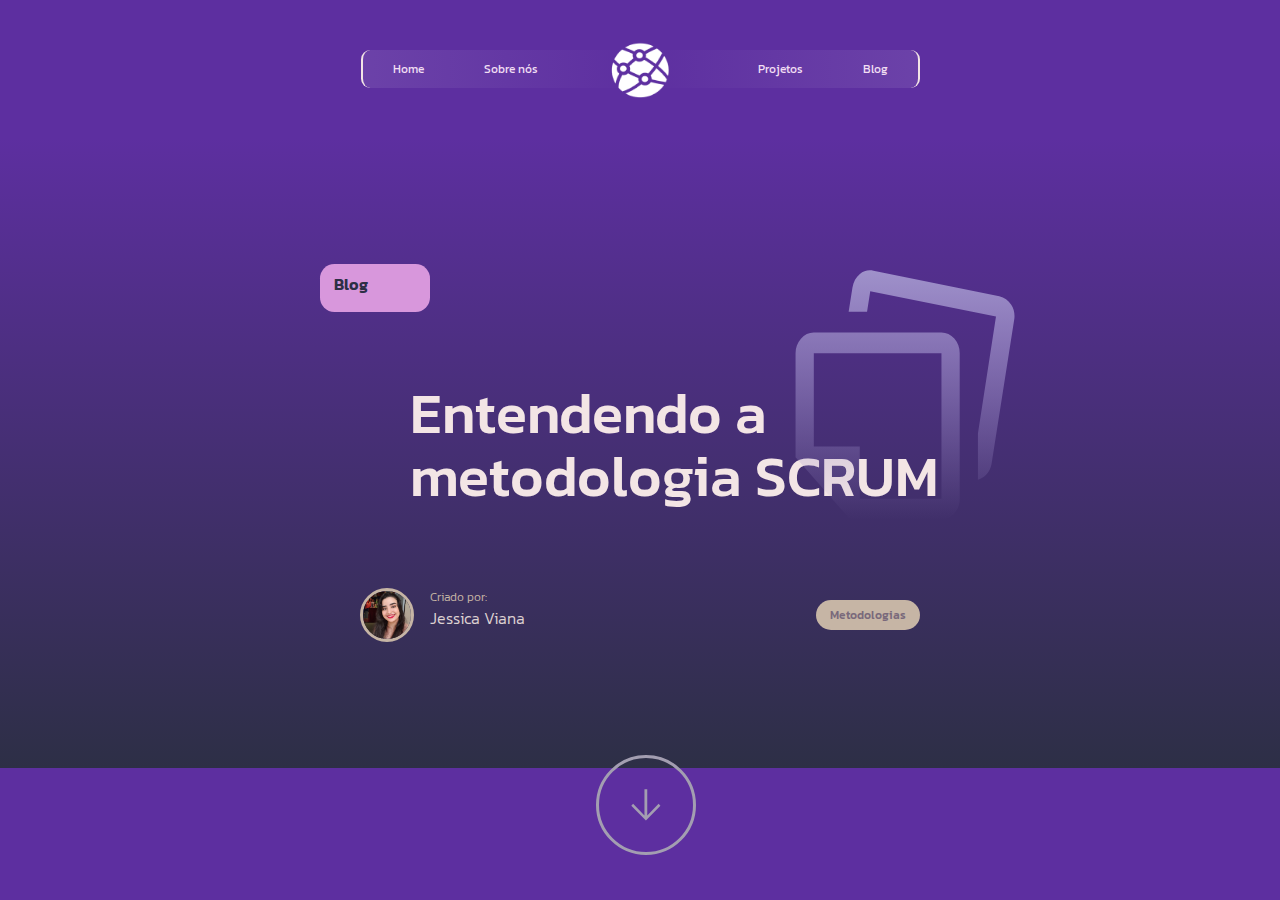
==== page.html @ 8d99eeff "feat: blog header" ====
<!DOCTYPE html>
<html>

<head>
    <meta charset="utf-8">
    <meta http-equiv="X-UA-Compatible" content="IE=edge">
    <title></title>
    <meta name="description" content="">
    <meta name="viewport" content="width=device-width, initial-scale=1">
    <link rel="stylesheet" href="css/page.css">
    <link rel="preconnect" href="https://fonts.googleapis.com">
    <link rel="preconnect" href="https://fonts.gstatic.com" crossorigin>
    <link
        href="https://fonts.googleapis.com/css2?family=Kanit:ital,wght@0,100;0,200;0,300;0,400;0,500;0,600;0,700;0,800;0,900;1,100;1,200;1,300;1,400;1,500;1,600;1,700;1,800;1,900&family=Space+Grotesk:wght@300..700&display=swap"
        rel="stylesheet">
    <link href="https://fonts.googleapis.com/icon?family=Material+Icons" rel="stylesheet">


</head>


<body>
    <nav id="navbar">
        <a href="" class="logo--overlay"><img src=".././assets/img/logo-lawd.png" alt="Logo da LAWD"></a>
        <a href="">Home</a>
        <a href="">Sobre nós</a>
        <div class="space-1"></div>
        <a href="">Projetos</a>
        <a href="">Blog</a>
    </nav>
    <header>
        <section id="heading">
            <div id="heading__category">
                Blog
            </div>

            <div id="heading__top">
                <img class="icon--overlay" src=".././assets/svg/note-stack.svg">
                <h1 class="heading__title">
                    Entendendo a metodologia SCRUM
                </h1>
            </div>


            <div id="heading__bottom">

                <div class="heading__creator">

                    <img src=".././assets/img/jessica-photo.png" alt="Foto de Jessica">
                    <div class="heading__creator__info">
                        <h6>Criado por:</h6>

                        <h5>Jessica Viana</h5>
                    </div>
                </div>

                <div class="tag">
                    Metodologias
                </div>
                <div class="arrow__circle">
                    <img class="arrow__icon" src=".././assets/svg/arrow-down.svg">
                </div>
            </div>
        </section>
    </header>
    <script src="" async defer></script>
</body>

</html>
---- css/page.css ----
:root {

    /* main colors */
    --color-primary: #5D2FA0;
    --color-secondary: #C6B5A5;
    --color-on-secondary: #79697B;
    --color-accent: #D897DC;
    --main-bg-color: #2D2F46;
    --white: #F1DEF3;

    /* typography */
    --font-primary: "Kanit", sans-serif;
    --color-text: #F3E5E5;
    --color-links: var(--white);

    /* type scale */
    --text-xss: 1.2rem;
    --text-xs: 1.6rem;
    --text-sm: 2.0rem;
    --text-md: 2.4rem;
    --text-lg: 4.0rem;
    --text-xl: 5.7rem;

}

* {
    font-size: 62.5%;
    padding: 0;
    margin: 0;
    vertical-align: baseline;
    list-style: none;
    border: 0
}


body {
    background-color: var(--color-primary);
    font-size: var(--text-base-size);
    font-family: var(--font-primary);
    color: var(--color-text);
}

.space-1 {
    padding: 0 6rem;

}

#navbar {
    background: linear-gradient(90deg, rgba(235, 230, 243, 0.1) 0%, var(--color-primary) 50%, rgba(235, 230, 243, 0.1) 100%);
    position: fixed;
    transition: top 0.3s;
    margin: 5rem auto;
    display: flex;
    justify-content: space-around;
    border-radius: 1.5em;
    border-width: 0 0.2rem;
    border-style: solid;
    border-color: color-mod(var(--white) alpha(10%));
    position: relative;
    max-width: 55.5rem;
}

#navbar a {
    color: var(--color-links);
    text-align: center;
    padding: 1rem;
    text-decoration: none;
    font-weight: 400;
    font-size: var(--text-xss);
}

#navbar img {
    height: 80%;
}

a:hover {
    color: var(--color-primary);
    background-color: #ddd;
}

.logo--overlay {
    position: absolute;
    top: 70%;
    left: 50%;
    transform: translate(-50%, -50%);
    width: 7.5rem;
    height: 7.0rem;
}


header {
    background: linear-gradient(var(--color-primary),
            var(--main-bg-color));
    display: flex;
    height: 70vh;
    justify-content: center;
    align-items: center;
}



#heading {
    display: flex;
    flex-direction: column;
    max-width: 50vw;
}

#heading__category {
    justify-content: start;
    font-weight: 600;
    font-size: var(--text-xs);
    padding: 0.5em 1em 1em 0.9em;
    width: 8rem;
    background-color: var(--color-accent);
    border-radius: 0.9em;
    color: var(--main-bg-color);
    display: flex;

}


#heading__top {
    align-items: center;
    position: relative;
    margin: 7rem 0 8.1rem 9rem;
}

.heading__title {
    line-height: 1.1;
    font-weight: 500;
    font-size: var(--text-xl);


}

.icon--overlay {
    position: absolute;
    bottom: -10%;
    left: 70%;
    right: 0%;
    height: 25rem;
}

#heading__bottom {

    display: flex;
    justify-content: space-between;
    align-items: center;
    margin: 0 4rem;
}

.tag {
    display: flex;
    align-items: center;
    background-color: var(--color-secondary);
    padding: 0 1.4rem;
    height: 3rem;
    border-radius: 2rem;
    font-weight: 500;
    font-size: var(--text-xss);
    color: var(--color-on-secondary);
}

.heading__creator {
    display: flex;
    width: 22rem;
}

.heading__creator img {
    height: 5.4rem;
    box-sizing: border-box;
    border: 0.3rem solid var(--color-secondary);
    border-radius: 10rem;
}

.heading__creator__info {
    margin-left: 1.6rem;
}

.heading__creator__info h6 {
    font-weight: 300;
    font-size: var(--text-xss);
    color: var(--color-secondary);
}

.heading__creator__info h5 {
    font-weight: 300;
    font-size: var(--text-xs);
    color: #DDD1D1;
}

.arrow__circle {
    height: 10rem;
    width: 10rem;
    box-sizing: border-box;
    border: 0.3rem solid #A39EB1;
    /* padronizar token */
    border-radius: 10rem;
    position: absolute;
    bottom: 5vh;
    left: 46.55%;
    display: flex;
    justify-content: center;
    align-items: center;
}


.arrow__icon {
    width: 30px;
    animation: animation-arrow 1s ease-in-out alternate infinite;
}

@keyframes animation-arrow {
    to {
        transform: translateY(1rem);
    }

}
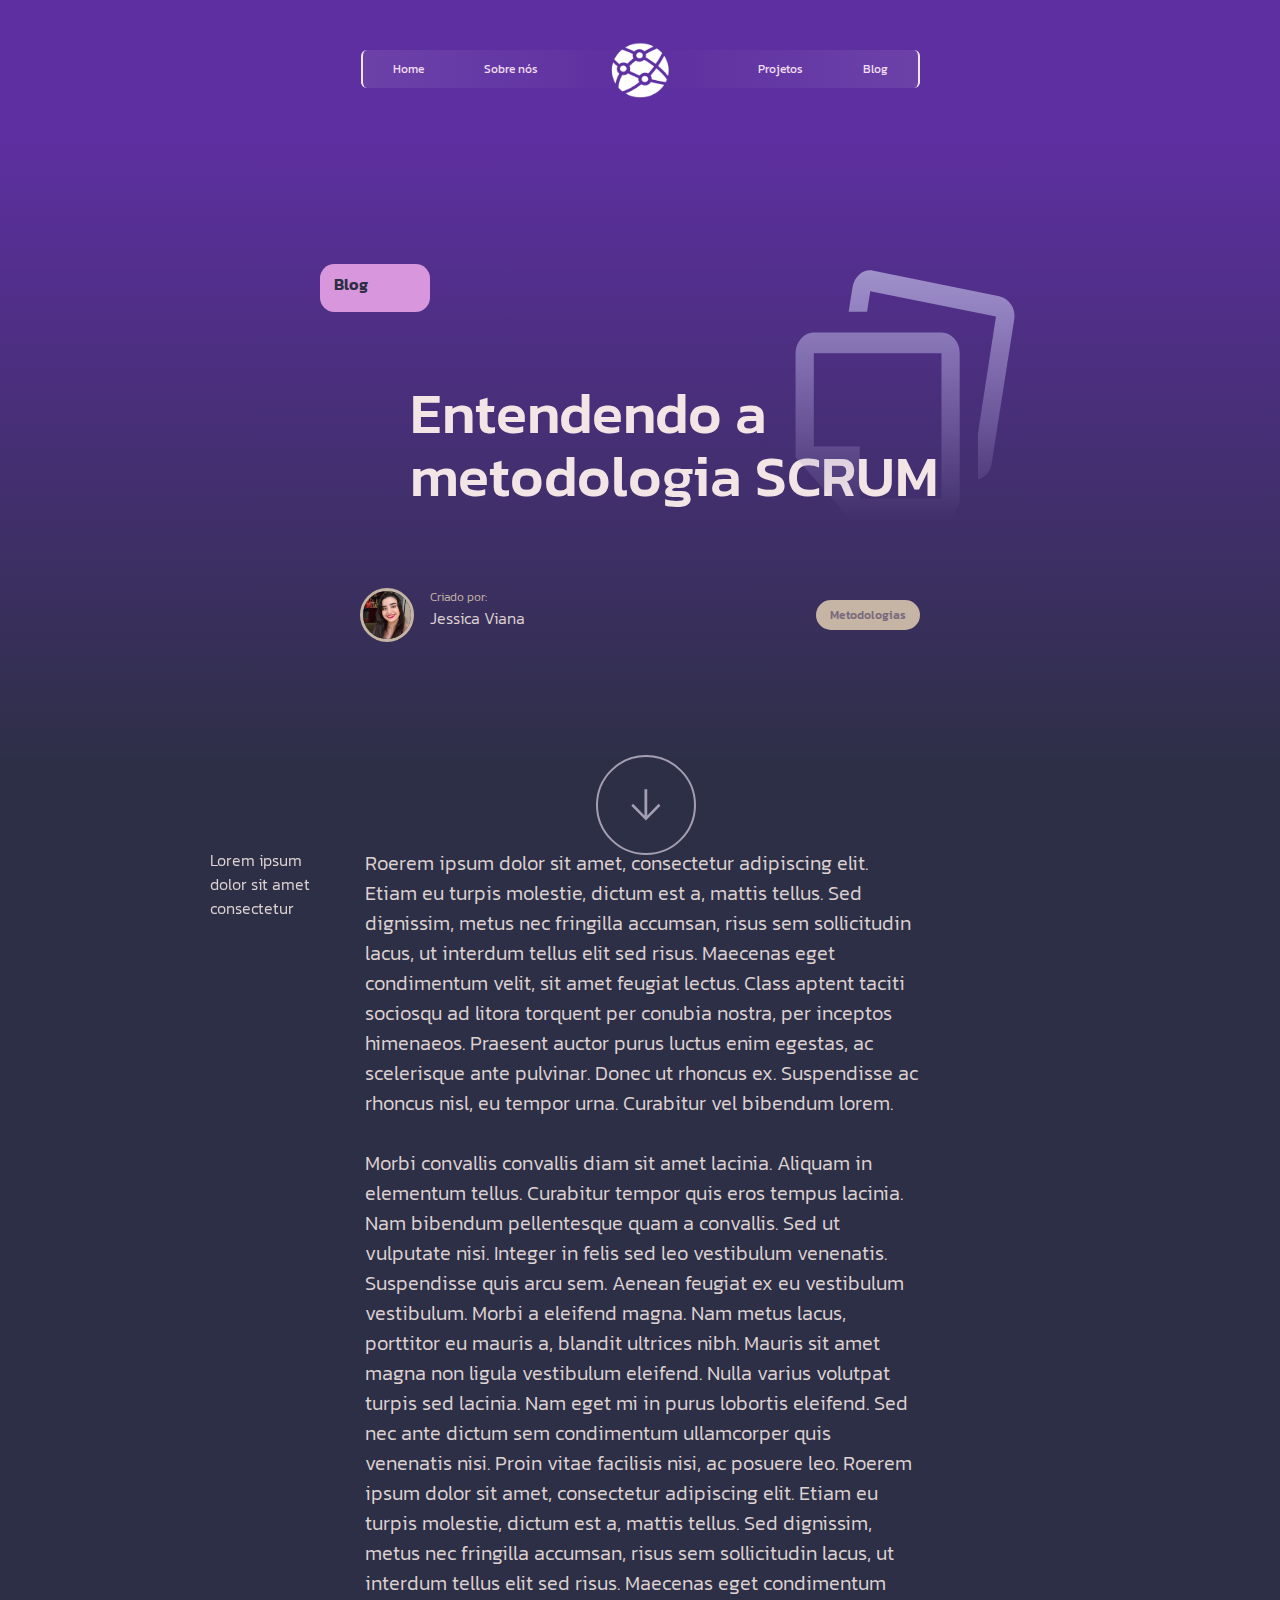
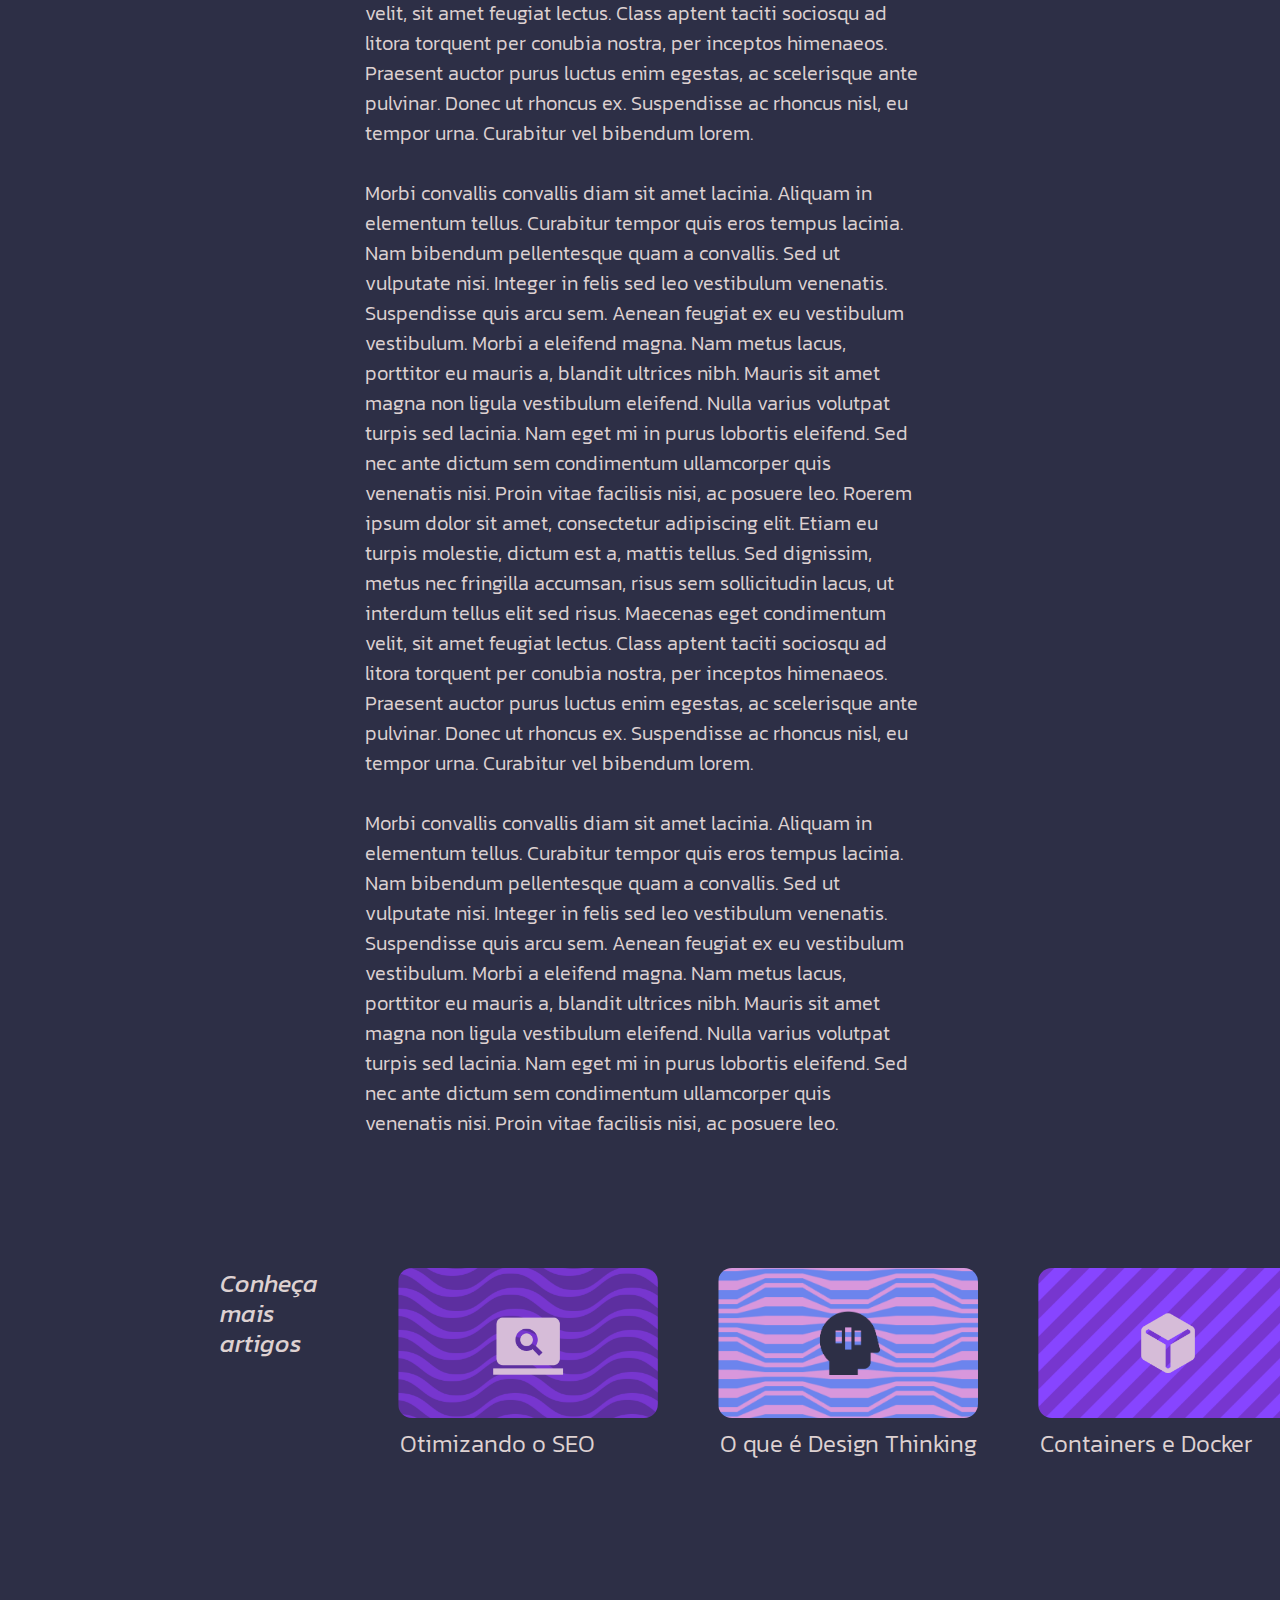
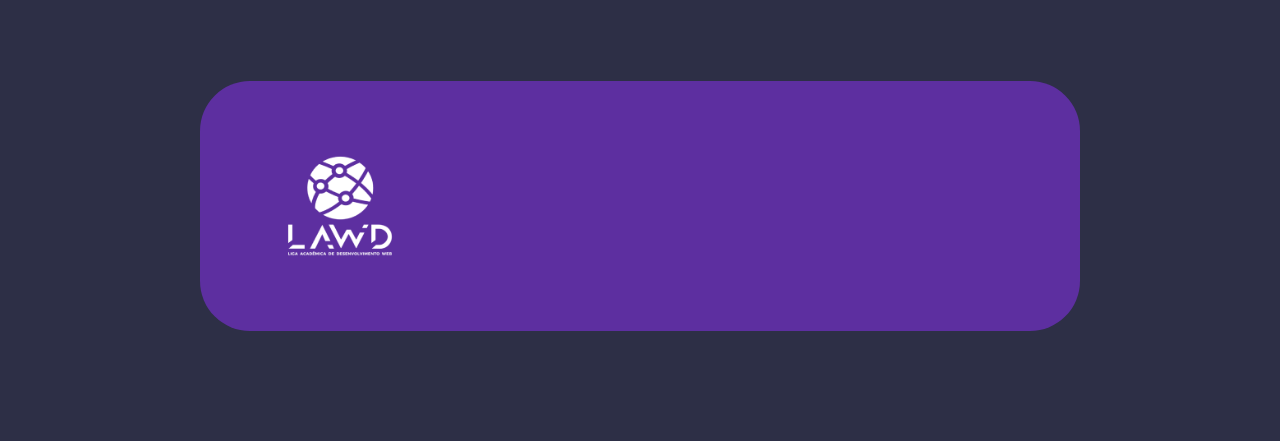
==== commit 02a3941f: "feat: main section, more article section and footer started" ====
--- a/page.html
+++ b/page.html
@@ -63,7 +63,91 @@
             </div>
         </section>
     </header>
-    <script src="" async defer></script>
+    <main class="content">
+        <aside>
+            Lorem ipsum dolor sit amet consectetur
+        </aside>
+        <article>
+            Roerem ipsum dolor sit amet, consectetur adipiscing elit. Etiam eu turpis molestie, dictum est a, mattis
+            tellus. Sed dignissim, metus nec fringilla accumsan, risus sem sollicitudin lacus, ut interdum tellus elit
+            sed risus. Maecenas eget condimentum velit, sit amet feugiat lectus. Class aptent taciti sociosqu ad litora
+            torquent per conubia nostra, per inceptos himenaeos. Praesent auctor purus luctus enim egestas, ac
+            scelerisque ante pulvinar. Donec ut rhoncus ex. Suspendisse ac rhoncus nisl, eu tempor urna. Curabitur vel
+            bibendum lorem.
+            <br>
+            <br>
+            Morbi convallis convallis diam sit amet lacinia. Aliquam in elementum tellus.
+            Curabitur tempor quis eros tempus lacinia. Nam bibendum pellentesque quam a convallis. Sed ut vulputate
+            nisi. Integer in felis sed leo vestibulum venenatis. Suspendisse quis arcu sem. Aenean feugiat ex eu
+            vestibulum vestibulum. Morbi a eleifend magna. Nam metus lacus, porttitor eu mauris a, blandit ultrices
+            nibh. Mauris sit amet magna non ligula vestibulum eleifend. Nulla varius volutpat turpis sed lacinia. Nam
+            eget mi in purus lobortis eleifend. Sed nec ante dictum sem condimentum ullamcorper quis venenatis nisi.
+            Proin vitae facilisis nisi, ac posuere leo.
+            Roerem ipsum dolor sit amet, consectetur adipiscing elit. Etiam eu turpis molestie, dictum est a, mattis
+            tellus. Sed dignissim, metus nec fringilla accumsan, risus sem sollicitudin lacus, ut interdum tellus elit
+            sed risus. Maecenas eget condimentum velit, sit amet feugiat lectus. Class aptent taciti sociosqu ad litora
+            torquent per conubia nostra, per inceptos himenaeos. Praesent auctor purus luctus enim egestas, ac
+            scelerisque ante pulvinar. Donec ut rhoncus ex. Suspendisse ac rhoncus nisl, eu tempor urna. Curabitur vel
+            bibendum lorem.
+            <br>
+            <br>
+            Morbi convallis convallis diam sit amet lacinia. Aliquam in elementum tellus.
+            Curabitur tempor quis eros tempus lacinia. Nam bibendum pellentesque quam a convallis. Sed ut vulputate
+            nisi. Integer in felis sed leo vestibulum venenatis. Suspendisse quis arcu sem. Aenean feugiat ex eu
+            vestibulum vestibulum. Morbi a eleifend magna. Nam metus lacus, porttitor eu mauris a, blandit ultrices
+            nibh. Mauris sit amet magna non ligula vestibulum eleifend. Nulla varius volutpat turpis sed lacinia. Nam
+            eget mi in purus lobortis eleifend. Sed nec ante dictum sem condimentum ullamcorper quis venenatis nisi.
+            Proin vitae facilisis nisi, ac posuere leo.
+            Roerem ipsum dolor sit amet, consectetur adipiscing elit. Etiam eu turpis molestie, dictum est a, mattis
+            tellus. Sed dignissim, metus nec fringilla accumsan, risus sem sollicitudin lacus, ut interdum tellus elit
+            sed risus. Maecenas eget condimentum velit, sit amet feugiat lectus. Class aptent taciti sociosqu ad litora
+            torquent per conubia nostra, per inceptos himenaeos. Praesent auctor purus luctus enim egestas, ac
+            scelerisque ante pulvinar. Donec ut rhoncus ex. Suspendisse ac rhoncus nisl, eu tempor urna. Curabitur vel
+            bibendum lorem.
+            <br>
+            <br>
+            Morbi convallis convallis diam sit amet lacinia. Aliquam in elementum tellus.
+            Curabitur tempor quis eros tempus lacinia. Nam bibendum pellentesque quam a convallis. Sed ut vulputate
+            nisi. Integer in felis sed leo vestibulum venenatis. Suspendisse quis arcu sem. Aenean feugiat ex eu
+            vestibulum vestibulum. Morbi a eleifend magna. Nam metus lacus, porttitor eu mauris a, blandit ultrices
+            nibh. Mauris sit amet magna non ligula vestibulum eleifend. Nulla varius volutpat turpis sed lacinia. Nam
+            eget mi in purus lobortis eleifend. Sed nec ante dictum sem condimentum ullamcorper quis venenatis nisi.
+            Proin vitae facilisis nisi, ac posuere leo.
+
+        </article>
+    </main>
+    <div class="bg--color">
+
+        <section class="more-articles">
+            <h4>
+
+                Conheça
+                mais
+                artigos
+            </h4>
+            <div class="card">
+                <img src=".././assets/img/thumbnail-1.png" alt="Foto de Jessica">
+                <p>Otimizando o SEO</p>
+            </div>
+            <div class="card">
+                <img src=".././assets/img/thumbnail-2.png" alt="Foto de Jessica">
+                <p>O que é Design Thinking</p>
+            </div>
+            <div class="card">
+                <img src=".././assets/img/thumbnail-3.png" alt="Foto de Jessica">
+                <p>Containers e Docker</p>
+            </div>
+            <div class="card">
+                <img src=".././assets/img/thumbnail-4.png" alt="Foto de Jessica">
+                <p>Boas práticas com Git</p>
+            </div>
+        </section>
+
+        <footer>
+            <img src=".././assets/img/logo-footer.png" alt="Foto de Jessica">
+
+        </footer>
+    </div>
 </body>
 
 </html>--- a/css/page.css
+++ b/css/page.css
@@ -18,7 +18,7 @@
     --text-xs: 1.6rem;
     --text-sm: 2.0rem;
     --text-md: 2.4rem;
-    --text-lg: 4.0rem;
+    --text-lg: 2.5rem;
     --text-xl: 5.7rem;
 
 }
@@ -35,7 +35,6 @@
 
 body {
     background-color: var(--color-primary);
-    font-size: var(--text-base-size);
     font-family: var(--font-primary);
     color: var(--color-text);
 }
@@ -73,6 +72,7 @@
     height: 80%;
 }
 
+/* TODO adicionar animação de hover */
 a:hover {
     color: var(--color-primary);
     background-color: #ddd;
@@ -193,7 +193,7 @@
     height: 10rem;
     width: 10rem;
     box-sizing: border-box;
-    border: 0.3rem solid #A39EB1;
+    border: 0.2rem solid #A39EB1;
     /* padronizar token */
     border-radius: 10rem;
     position: absolute;
@@ -207,12 +207,96 @@
 
 .arrow__icon {
     width: 30px;
-    animation: animation-arrow 1s ease-in-out alternate infinite;
-}
-
-@keyframes animation-arrow {
+    animation: animation-bouncing 1s ease-in-out alternate infinite;
+}
+
+@keyframes animation-bouncing {
     to {
         transform: translateY(1rem);
     }
 
+}
+
+.content {
+    background-color: var(--main-bg-color);
+    padding: 8rem 16rem;
+    display: flex;
+
+}
+
+.content article {
+    font-weight: 300;
+    font-size: var(--text-sm);
+    color: #DDD1D1;
+    margin-right: 20rem;
+    width: 150rem;
+}
+
+.content aside {
+    font-weight: 300;
+    font-size: var(--text-xs);
+    color: #DDD1D1;
+    margin: 0 5rem;
+    position: sticky;
+    top: 5rem;
+    align-self: flex-start;
+}
+
+.bg--color {
+    padding-bottom: 1rem;
+    background-color: #2D2F46
+}
+
+.more-articles {
+    color: #DDD1D1;
+    padding: 5rem 0 12rem 22rem;
+    display: flex;
+    overflow: hidden;
+}
+
+.more-articles h4 {
+    font-size: var(--text-lg);
+    font-style: italic;
+    font-weight: 400;
+    line-height: 120%;
+    margin-right: 5rem;
+    width: 10rem;
+
+}
+
+/* TODO adicionar animação de hover */
+.card {
+    margin: 0 3rem;
+    min-width: 26rem;
+    border-radius: 1.4rem;
+    /* display: flex;
+    flex-direction: column; */
+    transition: 0.3s;
+}
+
+.card img {
+    border-radius: 1.4rem;
+    height: 15rem;
+    width: 100%;
+    object-fit: cover;
+}
+
+.card p {
+    font-size: var(--text-md);
+    font-weight: 300;
+    margin-right: 5rem;
+    width: 27rem;
+    margin: 0.6rem 0 0 0.2rem;
+}
+
+footer {
+    background-color: var(--color-primary);
+    border-radius: 5rem;
+    height: 25rem;
+    margin: 10rem 20rem;
+    display: flex;
+}
+
+footer img {
+    margin: 6.5rem 8rem;
 }